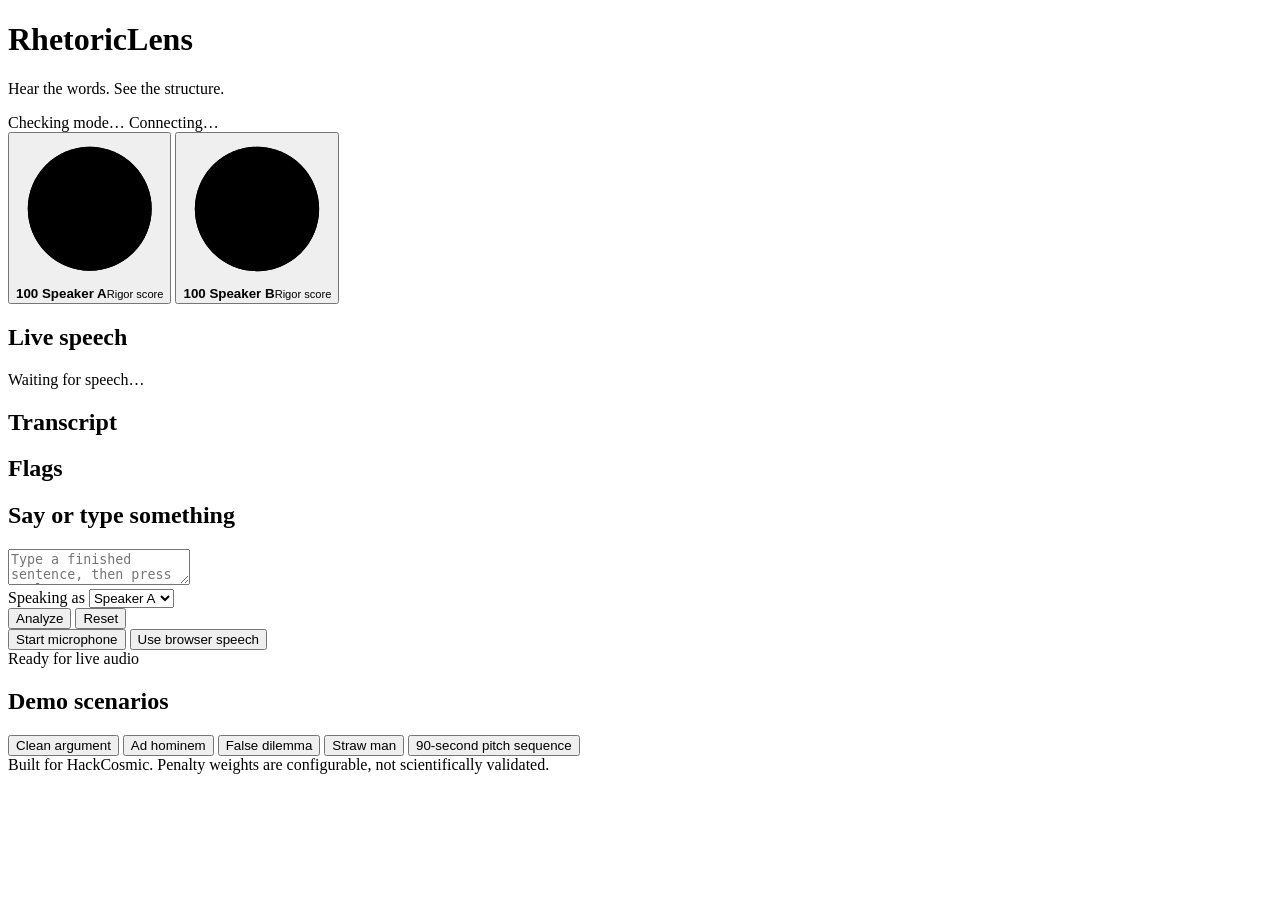
==== RhetoricLens-site-v4/index.html @ e5042430 "new ui v4 new ui , animations , demo" ====
<!doctype html>
<html lang="en">
<head>
  <meta charset="utf-8" />
  <meta name="viewport" content="width=device-width, initial-scale=1" />
  <title>RhetoricLens: live argument checker</title>
  <link rel="stylesheet" href="/static/style.css" />
</head>
<body>
<main class="shell">
  <header class="top">
    <div>
      <h1>RhetoricLens</h1>
      <p>Hear the words. See the structure.</p>
    </div>
    <div class="badges">
      <span id="modeBadge" class="badge">Checking mode…</span>
      <span class="status"><span id="statusDot"></span><span id="statusText">Connecting…</span></span>
    </div>
  </header>

  <section class="scores" aria-label="Rigor scores">
    <button class="score-card active" id="card-A" type="button">
      <span class="ring" id="ring-A" data-level="good" style="--p:100"><svg viewBox="0 0 100 100" aria-hidden="true"><circle class="bg" cx="50" cy="50" r="42"/><circle class="fg" cx="50" cy="50" r="42"/></svg><b id="score-A">100</b></span>
      <span class="who"><strong>Speaker A</strong><small>Rigor score</small></span>
    </button>
    <button class="score-card" id="card-B" type="button">
      <span class="ring" id="ring-B" data-level="good" style="--p:100"><svg viewBox="0 0 100 100" aria-hidden="true"><circle class="bg" cx="50" cy="50" r="42"/><circle class="fg" cx="50" cy="50" r="42"/></svg><b id="score-B">100</b></span>
      <span class="who"><strong>Speaker B</strong><small>Rigor score</small></span>
    </button>
  </section>

  <div class="layout">
    <section class="page">
      <h2>Live speech</h2>
      <p id="liveTranscript" class="live">Waiting for speech…</p>

      <div id="alert" class="alert hidden" role="status">
        <div class="alert-top"><span id="alertType"></span><span id="alertPenalty"></span></div>
        <div id="alertQuote"></div>
        <p id="alertExplanation"></p>
      </div>

      <h2>Transcript</h2>
      <div id="feed" class="feed"></div>

      <h2>Flags</h2>
      <div id="timeline" class="timeline-track"></div>
    </section>

    <aside class="rail">
      <section>
        <h2>Say or type something</h2>
        <textarea id="inputText" placeholder="Type a finished sentence, then press Analyze."></textarea>
        <div class="row">
          <label for="speakerSelect">Speaking as</label>
          <select id="speakerSelect"><option>Speaker A</option><option>Speaker B</option></select>
        </div>
        <div class="row">
          <button id="sendBtn" class="primary" type="button">Analyze</button>
          <button id="resetBtn" type="button">Reset</button>
        </div>
        <div class="row">
          <button id="micBtn" class="mic-button" type="button">Start microphone</button>
          <button id="browserSpeechBtn" type="button">Use browser speech</button>
        </div>
        <div id="micMessage">Ready for live audio</div>
      </section>
      <section>
        <h2>Demo scenarios</h2>
        <div class="demos">
          <button data-demo="clean" type="button">Clean argument</button>
          <button data-demo="ad_hominem" type="button">Ad hominem</button>
          <button data-demo="false_dilemma" type="button">False dilemma</button>
          <button data-demo="straw_man" type="button">Straw man</button>
          <button data-demo="mixed" type="button">90-second pitch sequence</button>
        </div>
      </section>
    </aside>
  </div>
  <footer>Built for HackCosmic. Penalty weights are configurable, not scientifically validated.</footer>
</main>
<script src="/static/app.js"></script>
</body>
</html>
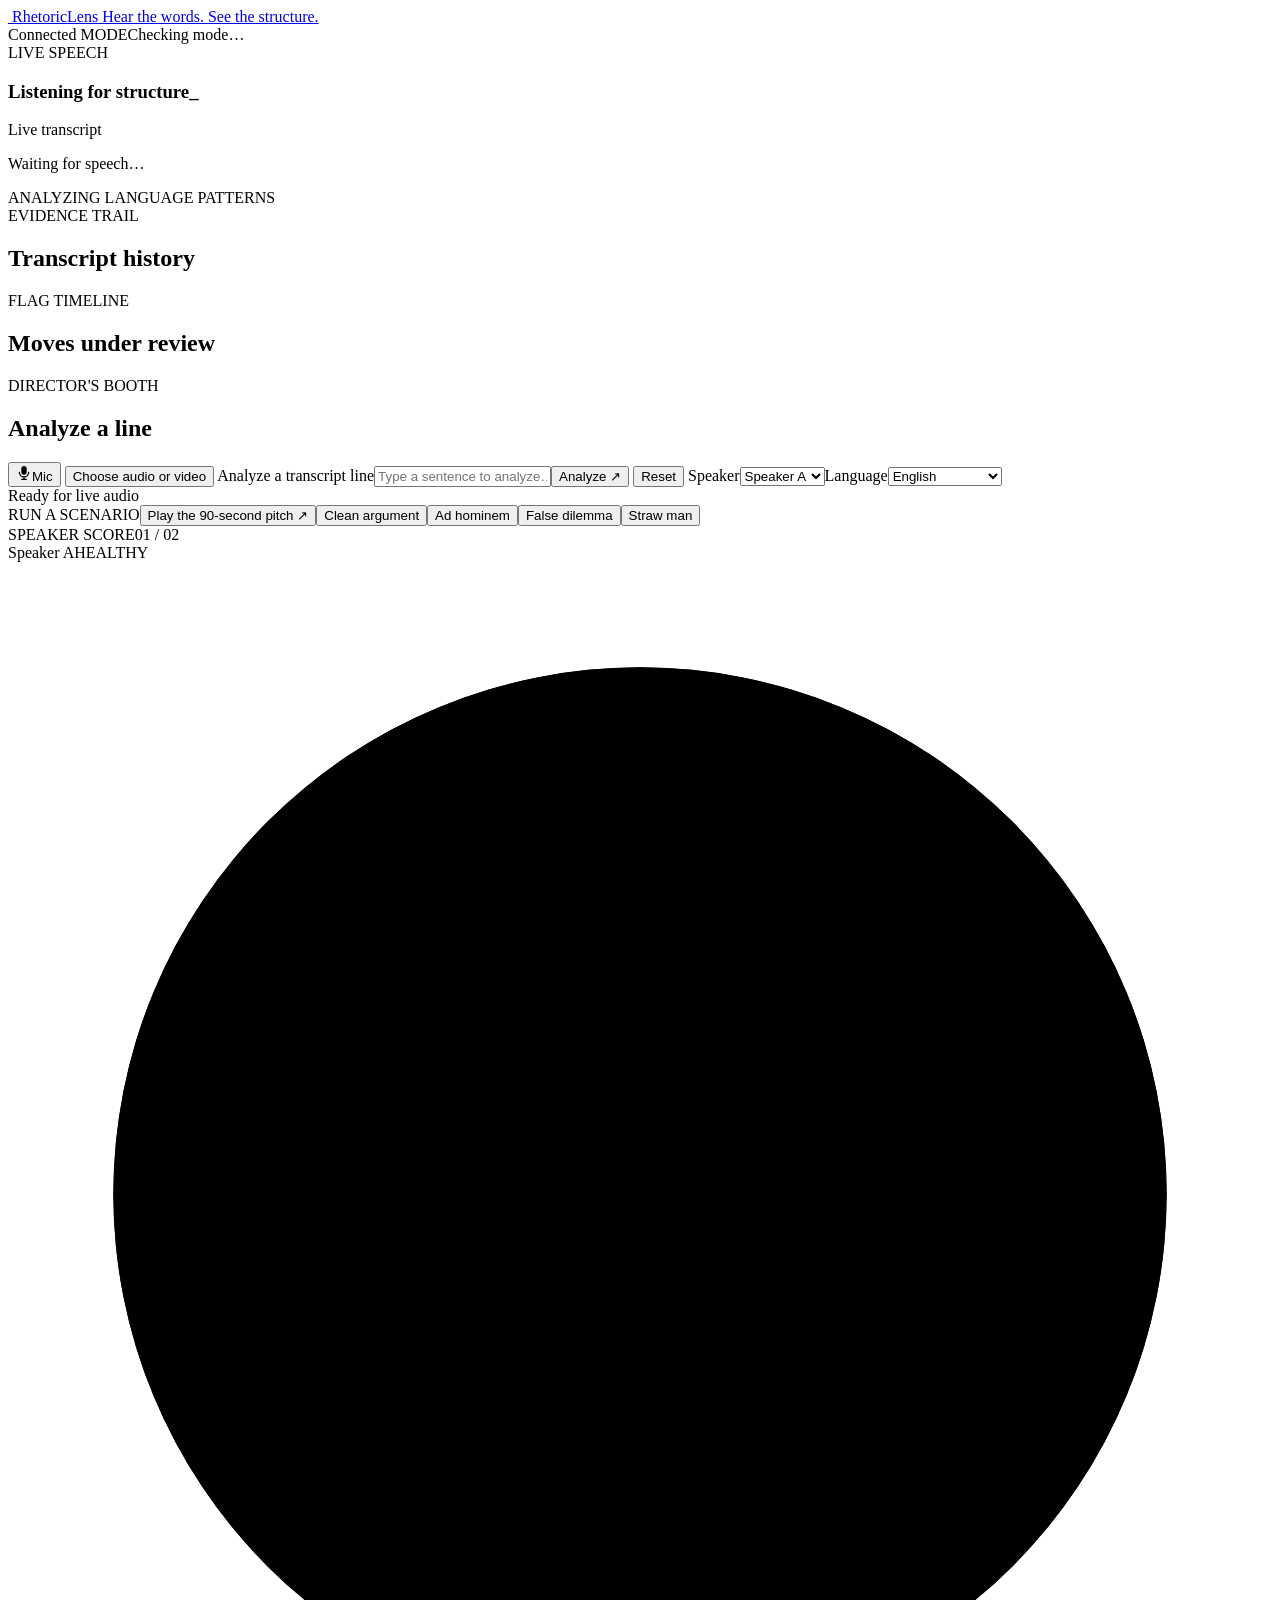
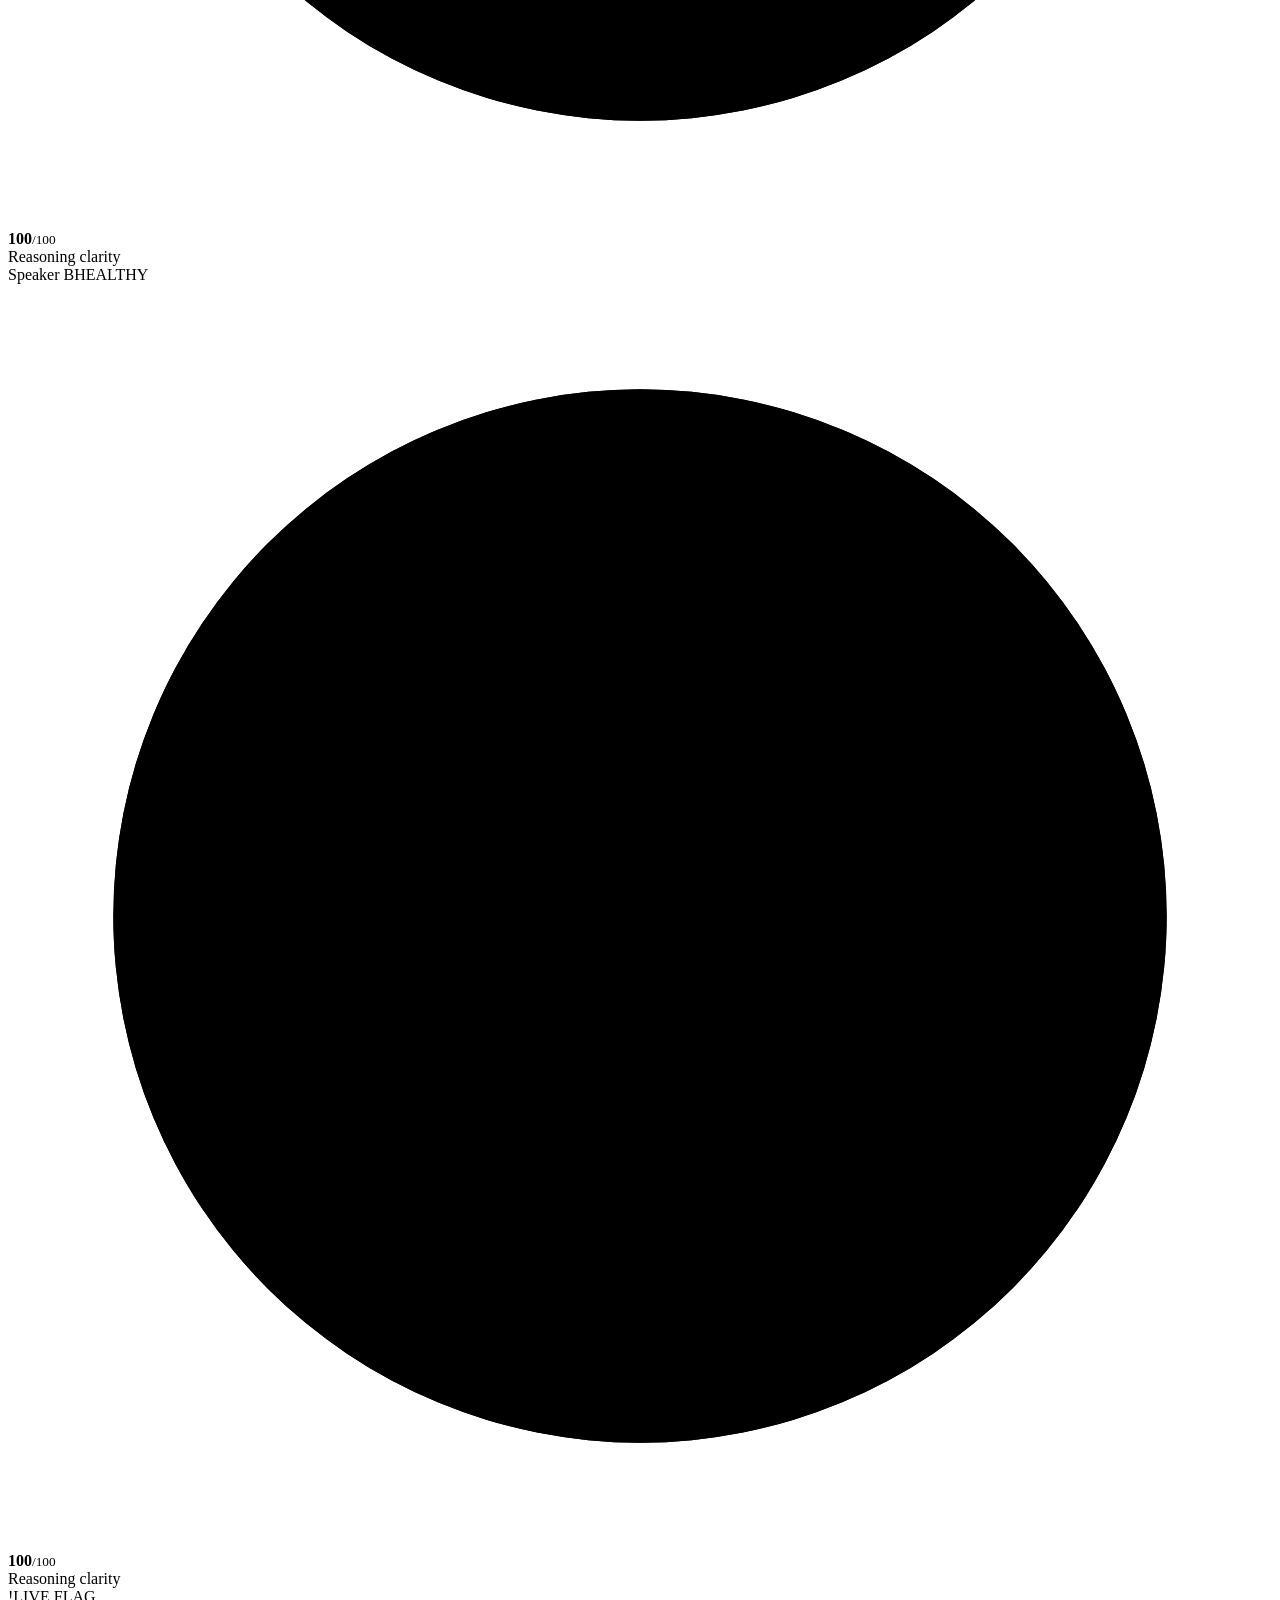
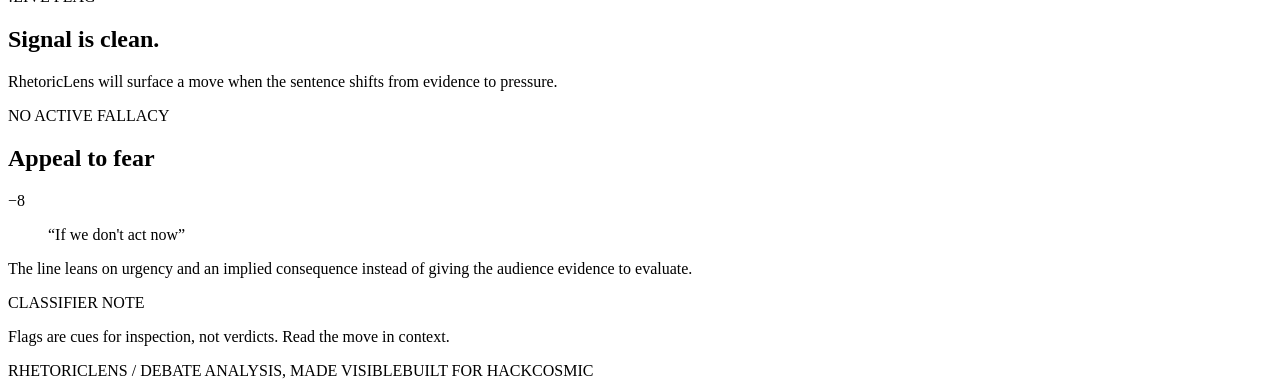
==== commit 4318d909: "Add/update project files" ====
--- a/RhetoricLens-site-v4/index.html
+++ b/RhetoricLens-site-v4/index.html
@@ -1,85 +1,100 @@
 <!doctype html>
 <html lang="en">
-<head>
-  <meta charset="utf-8" />
-  <meta name="viewport" content="width=device-width, initial-scale=1" />
-  <title>RhetoricLens: live argument checker</title>
-  <link rel="stylesheet" href="/static/style.css" />
-</head>
-<body>
-<main class="shell">
-  <header class="top">
-    <div>
-      <h1>RhetoricLens</h1>
-      <p>Hear the words. See the structure.</p>
+  <head>
+    <meta charset="UTF-8" />
+    <meta name="viewport" content="width=device-width, initial-scale=1.0" />
+    <meta name="theme-color" content="#16181C" />
+    <link rel="icon" type="image/png" href="/static/favicon.png" />
+    <meta name="description" content="RhetoricLens — Hear the words. See the structure." />
+    <title>RhetoricLens — Live debate analyzer</title>
+    <link rel="stylesheet" href="/static/style.css?v=6" />
+  </head>
+  <body>
+    <div class="app-shell">
+      <header class="masthead">
+        <a class="brand" href="/" aria-label="RhetoricLens home">
+          <img class="brand-logo" src="/static/rhetoriclens-mark.png" alt="" />
+          <span class="brand-lockup">
+            <span class="wordmark">Rhetoric<span>Lens</span></span>
+            <span class="tagline">Hear the words. See the structure.</span>
+          </span>
+        </a>
+        <div class="session-meta">
+          <span class="live-status"><span class="status-dot" id="statusDot" aria-hidden="true"></span><span id="statusText">Connected</span></span>
+          <span class="mode-badge"><span class="badge-kicker">MODE</span><span id="modeBadge">Checking mode…</span></span>
+        </div>
+      </header>
+
+      <main class="dashboard" aria-label="RhetoricLens debate analyzer">
+        <section class="main-column">
+          <section class="stage-wrap" aria-labelledby="liveTitle">
+            <div class="stage-topline">
+              <div>
+                <span class="section-kicker">LIVE SPEECH</span>
+                <h1 id="liveTitle">Listening for structure<span class="blink-caret" aria-hidden="true">_</span></h1>
+              </div>
+              
+            </div>
+            <div class="letterbox-stage" id="stage" data-state="quiet">
+              <div class="stage-bar stage-bar-top"></div>
+              <div class="stage-field">
+                <div class="stage-caption" id="stageCaption">Live transcript</div>
+                <p class="live-line" id="liveTranscript">Waiting for speech…</p>
+                <div class="stage-signal"><span class="signal-line"></span><span>ANALYZING LANGUAGE PATTERNS</span><span class="signal-line"></span></div>
+              </div>
+              <div class="stage-bar stage-bar-bottom"></div>
+            </div>
+            
+          </section>
+
+          <section class="transcript-panel" aria-labelledby="transcriptTitle">
+            <div class="panel-heading">
+              <div><span class="section-kicker">EVIDENCE TRAIL</span><h2 id="transcriptTitle">Transcript history</h2></div>
+              
+            </div>
+            <div class="transcript-list" id="feed"></div>
+          </section>
+
+          <section class="timeline-panel" aria-labelledby="timelineTitle">
+            <div class="panel-heading compact-heading"><div><span class="section-kicker">FLAG TIMELINE</span><h2 id="timelineTitle">Moves under review</h2></div></div>
+            <div class="timeline-chips" id="timeline"></div>
+          </section>
+
+          <section class="control-panel" aria-labelledby="controlTitle">
+            <div class="control-heading"><div><span class="section-kicker">DIRECTOR'S BOOTH</span><h2 id="controlTitle">Analyze a line</h2></div></div>
+            <div class="control-row">
+              <button class="icon-button mic-button" id="micBtn" type="button" aria-label="Toggle microphone"><svg width="16" height="16" viewBox="0 0 24 24" aria-hidden="true"><rect x="8" y="1.5" width="8" height="13" rx="4" fill="currentColor"/><path d="M5 11a7 7 0 0 0 14 0M12 18v3.5M8.5 21.5h7" fill="none" stroke="currentColor" stroke-width="2" stroke-linecap="round"/></svg>Mic</button>
+              <button class="speech-button" id="uploadBtn" type="button"><span class="wave-icon" aria-hidden="true"><i></i><i></i><i></i><i></i></span> Choose audio or video</button><input id="fileInput" type="file" accept="audio/*,video/*" hidden />
+              <label class="text-entry"><span class="sr-only">Analyze a transcript line</span><input id="inputText" type="text" placeholder="Type a sentence to analyze…" /><button id="sendBtn" type="button">Analyze <span>↗</span></button></label>
+              <button class="reset-button" id="resetBtn" type="button">Reset</button>
+              <label class="speaker-select"><span>Speaker</span><select id="speakerSelect"><option>Speaker A</option><option>Speaker B</option></select></label><label class="speaker-select"><span>Language</span><select id="langSelect"><option value="en">English</option><option value="multi">Multilingual mix</option><option value="auto">Auto-detect</option><option value="hi">Hindi</option><option value="es">Spanish</option><option value="fr">French</option><option value="de">German</option><option value="pt">Portuguese</option><option value="ru">Russian</option><option value="it">Italian</option><option value="nl">Dutch</option></select></label>
+            </div>
+            <div id="micMessage" class="mic-message">Ready for live audio</div>
+            <div class="mic-message upload-status" id="uploadStatus"></div>
+            <div class="scenario-row"><span class="scenario-label">RUN A SCENARIO</span><button class="scenario-button primary" data-demo="mixed">Play the 90-second pitch <span>↗</span></button><button class="scenario-button" data-demo="clean">Clean argument</button><button class="scenario-button" data-demo="ad_hominem">Ad hominem</button><button class="scenario-button" data-demo="false_dilemma">False dilemma</button><button class="scenario-button" data-demo="straw_man">Straw man</button></div>
+          </section>
+        </section>
+
+        <aside class="intelligence-rail" aria-label="Speaker scores and live alert">
+          <section class="score-section">
+            <div class="rail-heading"><span class="section-kicker">SPEAKER SCORE</span><span class="rail-index">01 / 02</span></div>
+            <div class="score-grid">
+              <article class="score-card active" id="card-A" data-speaker="A"><div class="score-card-top"><span class="speaker-name">Speaker A</span><span class="score-state" id="state-A">HEALTHY</span></div><div class="gauge" id="ring-A" data-level="good" style="--p:100"><svg viewBox="0 0 120 120" aria-hidden="true"><circle class="gauge-track" cx="60" cy="60" r="50"></circle><circle class="gauge-value" cx="60" cy="60" r="50"></circle></svg><div class="gauge-number"><strong id="score-A">100</strong><small>/100</small></div><div class="gauge-ticks" aria-hidden="true"><span></span><span></span><span></span><span></span></div></div><div class="score-caption">Reasoning clarity</div></article>
+              <article class="score-card" id="card-B" data-speaker="B"><div class="score-card-top"><span class="speaker-name">Speaker B</span><span class="score-state" id="state-B">HEALTHY</span></div><div class="gauge" id="ring-B" data-level="good" style="--p:100"><svg viewBox="0 0 120 120" aria-hidden="true"><circle class="gauge-track" cx="60" cy="60" r="50"></circle><circle class="gauge-value" cx="60" cy="60" r="50"></circle></svg><div class="gauge-number"><strong id="score-B">100</strong><small>/100</small></div><div class="gauge-ticks" aria-hidden="true"><span></span><span></span><span></span><span></span></div></div><div class="score-caption">Reasoning clarity</div></article>
+            </div>
+          </section>
+
+          <section class="alert-panel" id="alert" aria-live="polite" data-state="quiet">
+            <div class="alert-top"><span class="alert-icon">!</span><span class="section-kicker">LIVE FLAG</span></div>
+            <div id="quietAlert"><h2>Signal is clean.</h2><p>RhetoricLens will surface a move when the sentence shifts from evidence to pressure.</p><div class="quiet-rule"></div><span class="quiet-caption">NO ACTIVE FALLACY</span></div>
+            <div id="flagAlert" class="flag-alert-content"><div class="flag-title-row"><h2 id="alertType">Appeal to fear</h2><span class="penalty" id="alertPenalty">−8</span></div><blockquote id="alertQuote">“If we don't act now”</blockquote><p id="alertExplanation">The line leans on urgency and an implied consequence instead of giving the audience evidence to evaluate.</p></div>
+          </section>
+
+          <section class="rail-note"><span class="section-kicker">CLASSIFIER NOTE</span><p>Flags are cues for inspection, not verdicts. Read the move in context.</p></section>
+        </aside>
+      </main>
+      <footer class="app-footer"><span>RHETORICLENS / DEBATE ANALYSIS, MADE VISIBLE</span><span>BUILT FOR HACKCOSMIC</span></footer>
     </div>
-    <div class="badges">
-      <span id="modeBadge" class="badge">Checking mode…</span>
-      <span class="status"><span id="statusDot"></span><span id="statusText">Connecting…</span></span>
-    </div>
-  </header>
-
-  <section class="scores" aria-label="Rigor scores">
-    <button class="score-card active" id="card-A" type="button">
-      <span class="ring" id="ring-A" data-level="good" style="--p:100"><svg viewBox="0 0 100 100" aria-hidden="true"><circle class="bg" cx="50" cy="50" r="42"/><circle class="fg" cx="50" cy="50" r="42"/></svg><b id="score-A">100</b></span>
-      <span class="who"><strong>Speaker A</strong><small>Rigor score</small></span>
-    </button>
-    <button class="score-card" id="card-B" type="button">
-      <span class="ring" id="ring-B" data-level="good" style="--p:100"><svg viewBox="0 0 100 100" aria-hidden="true"><circle class="bg" cx="50" cy="50" r="42"/><circle class="fg" cx="50" cy="50" r="42"/></svg><b id="score-B">100</b></span>
-      <span class="who"><strong>Speaker B</strong><small>Rigor score</small></span>
-    </button>
-  </section>
-
-  <div class="layout">
-    <section class="page">
-      <h2>Live speech</h2>
-      <p id="liveTranscript" class="live">Waiting for speech…</p>
-
-      <div id="alert" class="alert hidden" role="status">
-        <div class="alert-top"><span id="alertType"></span><span id="alertPenalty"></span></div>
-        <div id="alertQuote"></div>
-        <p id="alertExplanation"></p>
-      </div>
-
-      <h2>Transcript</h2>
-      <div id="feed" class="feed"></div>
-
-      <h2>Flags</h2>
-      <div id="timeline" class="timeline-track"></div>
-    </section>
-
-    <aside class="rail">
-      <section>
-        <h2>Say or type something</h2>
-        <textarea id="inputText" placeholder="Type a finished sentence, then press Analyze."></textarea>
-        <div class="row">
-          <label for="speakerSelect">Speaking as</label>
-          <select id="speakerSelect"><option>Speaker A</option><option>Speaker B</option></select>
-        </div>
-        <div class="row">
-          <button id="sendBtn" class="primary" type="button">Analyze</button>
-          <button id="resetBtn" type="button">Reset</button>
-        </div>
-        <div class="row">
-          <button id="micBtn" class="mic-button" type="button">Start microphone</button>
-          <button id="browserSpeechBtn" type="button">Use browser speech</button>
-        </div>
-        <div id="micMessage">Ready for live audio</div>
-      </section>
-      <section>
-        <h2>Demo scenarios</h2>
-        <div class="demos">
-          <button data-demo="clean" type="button">Clean argument</button>
-          <button data-demo="ad_hominem" type="button">Ad hominem</button>
-          <button data-demo="false_dilemma" type="button">False dilemma</button>
-          <button data-demo="straw_man" type="button">Straw man</button>
-          <button data-demo="mixed" type="button">90-second pitch sequence</button>
-        </div>
-      </section>
-    </aside>
-  </div>
-  <footer>Built for HackCosmic. Penalty weights are configurable, not scientifically validated.</footer>
-</main>
-<script src="/static/app.js"></script>
-</body>
-</html>+    <script src="/static/app.js?v=6"></script>
+  </body>
+</html>
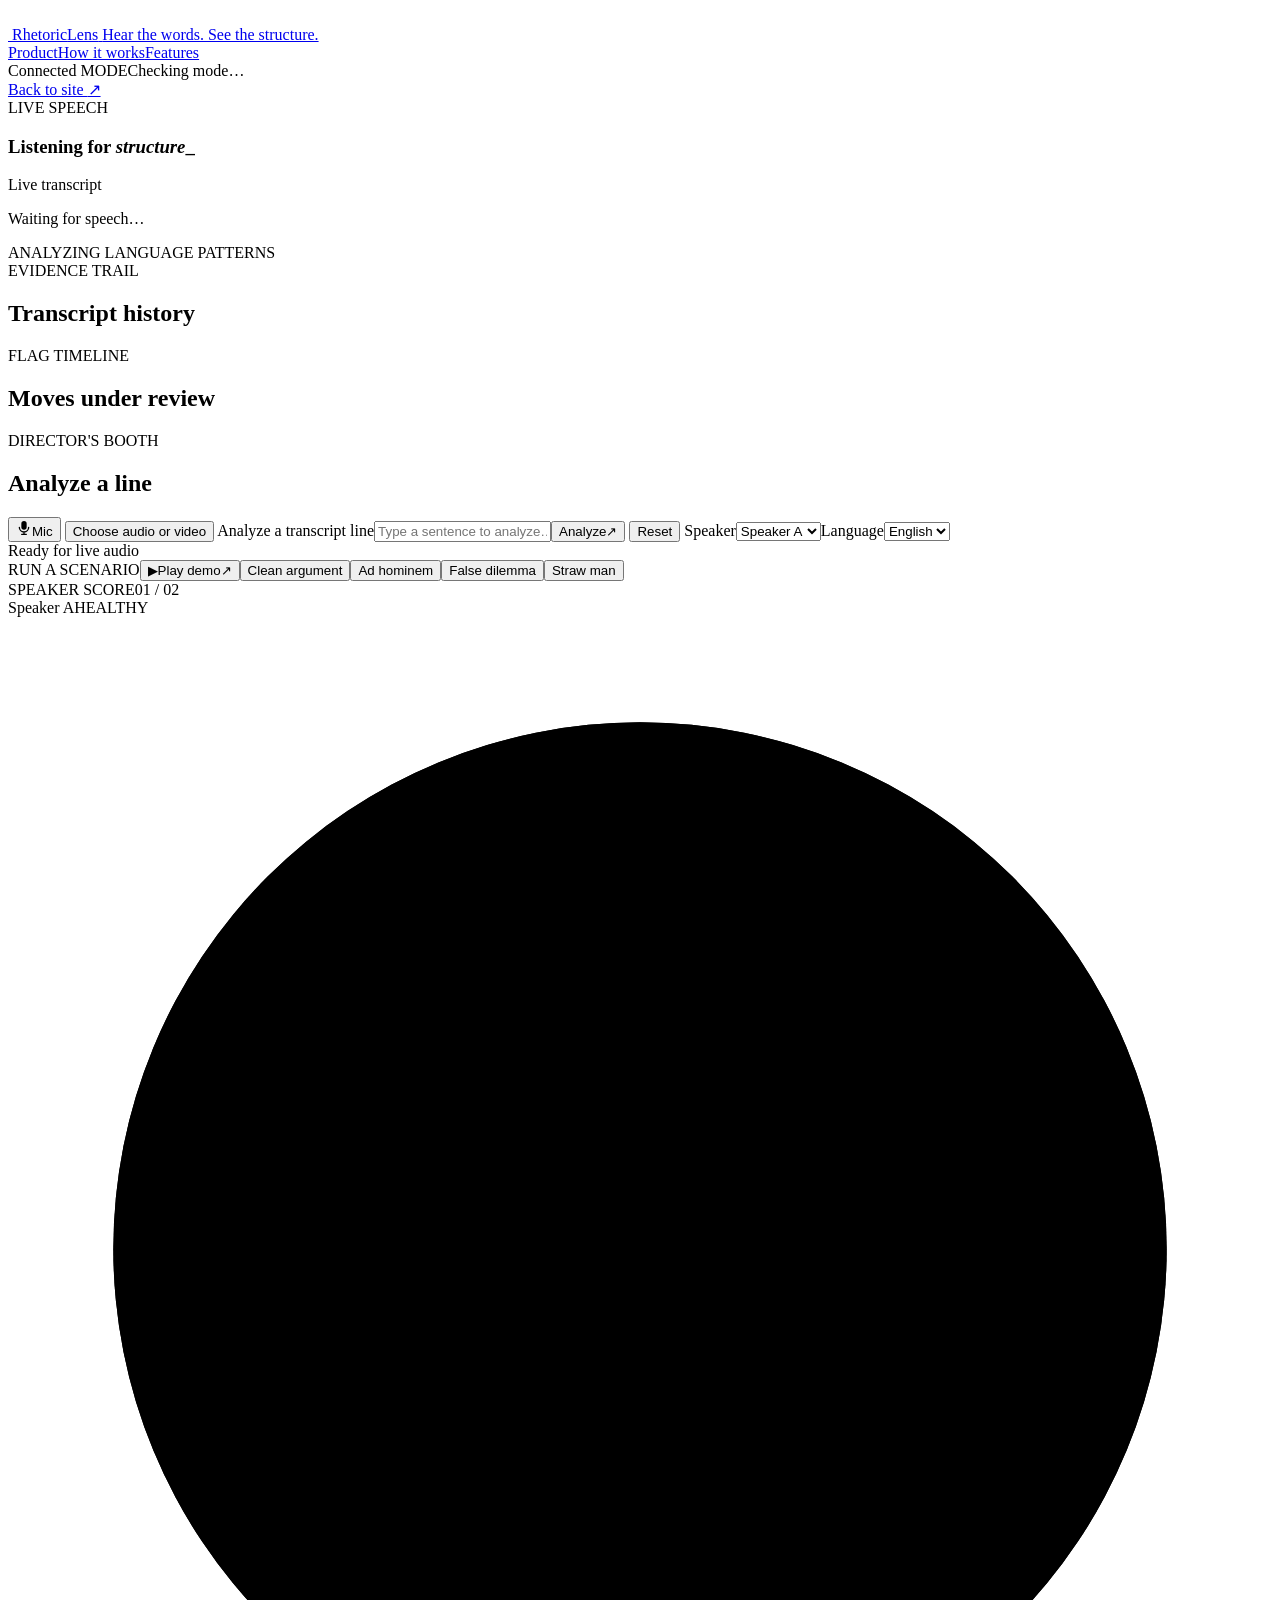
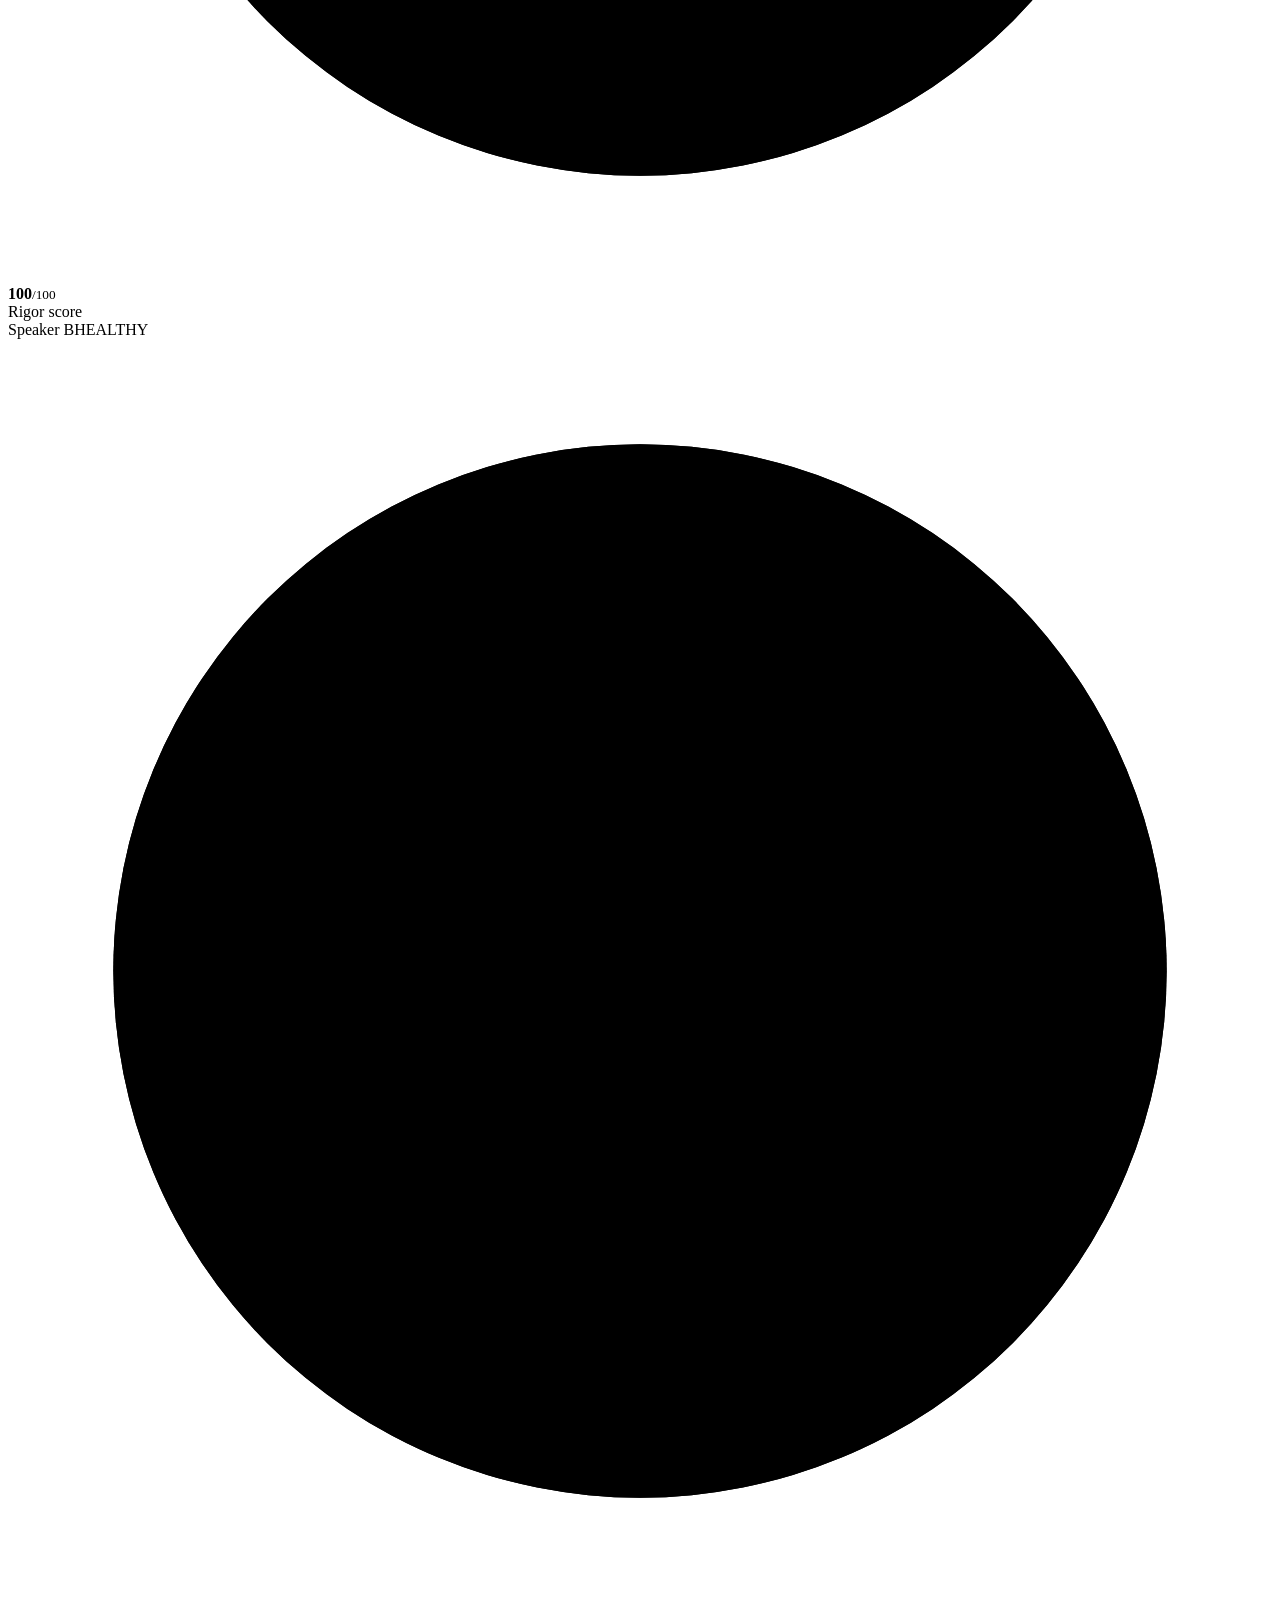
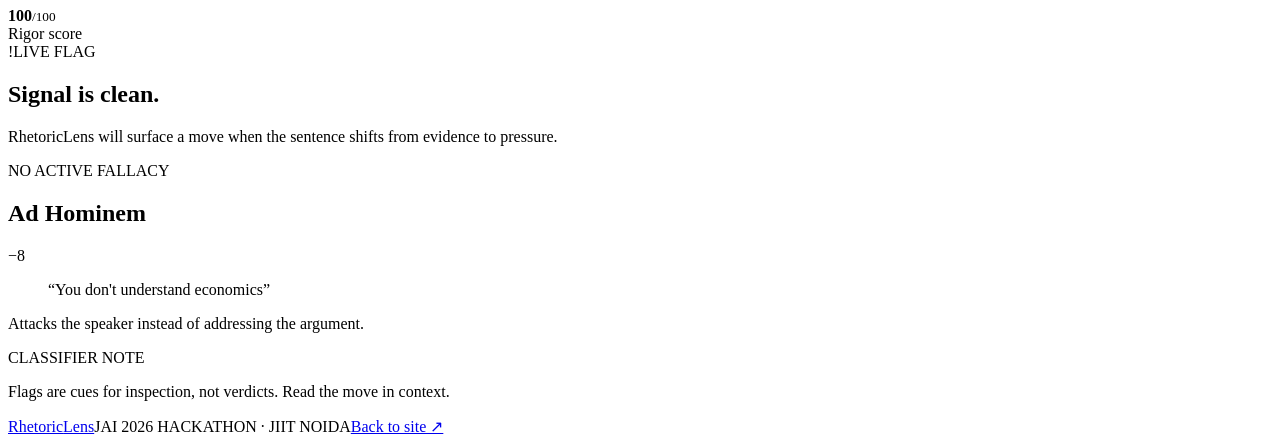
==== commit 3b6d4696: "Update website static assets and landing page" ====
--- a/RhetoricLens-site-v4/index.html
+++ b/RhetoricLens-site-v4/index.html
@@ -3,13 +3,26 @@
   <head>
     <meta charset="UTF-8" />
     <meta name="viewport" content="width=device-width, initial-scale=1.0" />
-    <meta name="theme-color" content="#16181C" />
+    <meta name="theme-color" content="#090a0d" />
     <link rel="icon" type="image/png" href="/static/favicon.png" />
     <meta name="description" content="RhetoricLens — Hear the words. See the structure." />
     <title>RhetoricLens — Live debate analyzer</title>
-    <link rel="stylesheet" href="/static/style.css?v=6" />
+    <script src="/static/perf.js?v=1"></script>
+    <link rel="preconnect" href="https://fonts.googleapis.com" />
+    <link rel="preconnect" href="https://fonts.gstatic.com" crossorigin />
+    <link rel="stylesheet" href="https://fonts.googleapis.com/css2?family=DM+Mono:wght@400;500&family=DM+Sans:wght@400;500;600;700&family=Manrope:wght@400;500;600;700&display=swap" />
+    <link rel="stylesheet" href="/static/style.css?v=10" />
   </head>
   <body>
+    <div class="floating-emblem" aria-hidden="true">
+      <div class="floating-emblem__glow"></div>
+      <div class="floating-emblem__rig">
+        <img class="floating-emblem__layer layer-back" src="/static/rhetoriclens-mark.png" alt="" decoding="async" />
+        <img class="floating-emblem__layer layer-mid-a" src="/static/rhetoriclens-mark.png" alt="" decoding="async" />
+        <img class="floating-emblem__layer layer-mid-b" src="/static/rhetoriclens-mark.png" alt="" decoding="async" />
+        <img class="floating-emblem__layer layer-front" src="/static/rhetoriclens-mark.png" alt="" decoding="async" />
+      </div>
+    </div>
     <div class="app-shell">
       <header class="masthead">
         <a class="brand" href="/" aria-label="RhetoricLens home">
@@ -19,10 +32,12 @@
             <span class="tagline">Hear the words. See the structure.</span>
           </span>
         </a>
+        <nav class="site-nav" aria-label="Main navigation"><a href="/#gap">Product</a><a href="/#how">How it works</a><a href="/#use-cases">Features</a></nav>
         <div class="session-meta">
           <span class="live-status"><span class="status-dot" id="statusDot" aria-hidden="true"></span><span id="statusText">Connected</span></span>
           <span class="mode-badge"><span class="badge-kicker">MODE</span><span id="modeBadge">Checking mode…</span></span>
         </div>
+        <a class="nav-cta" href="/">Back to site <span>↗</span></a>
       </header>
 
       <main class="dashboard" aria-label="RhetoricLens debate analyzer">
@@ -31,7 +46,7 @@
             <div class="stage-topline">
               <div>
                 <span class="section-kicker">LIVE SPEECH</span>
-                <h1 id="liveTitle">Listening for structure<span class="blink-caret" aria-hidden="true">_</span></h1>
+                <h1 id="liveTitle">Listening for <em>structure</em><span class="blink-caret" aria-hidden="true">_</span></h1>
               </div>
               
             </div>
@@ -63,15 +78,15 @@
           <section class="control-panel" aria-labelledby="controlTitle">
             <div class="control-heading"><div><span class="section-kicker">DIRECTOR'S BOOTH</span><h2 id="controlTitle">Analyze a line</h2></div></div>
             <div class="control-row">
-              <button class="icon-button mic-button" id="micBtn" type="button" aria-label="Toggle microphone"><svg width="16" height="16" viewBox="0 0 24 24" aria-hidden="true"><rect x="8" y="1.5" width="8" height="13" rx="4" fill="currentColor"/><path d="M5 11a7 7 0 0 0 14 0M12 18v3.5M8.5 21.5h7" fill="none" stroke="currentColor" stroke-width="2" stroke-linecap="round"/></svg>Mic</button>
+              <button class="icon-button mic-button" id="micBtn" type="button" aria-label="Start microphone" aria-pressed="false"><svg width="16" height="16" viewBox="0 0 24 24" aria-hidden="true"><rect x="8" y="1.5" width="8" height="13" rx="4" fill="currentColor"/><path d="M5 11a7 7 0 0 0 14 0M12 18v3.5M8.5 21.5h7" fill="none" stroke="currentColor" stroke-width="2" stroke-linecap="round"/></svg><span class="mic-idle-label">Mic</span></button>
               <button class="speech-button" id="uploadBtn" type="button"><span class="wave-icon" aria-hidden="true"><i></i><i></i><i></i><i></i></span> Choose audio or video</button><input id="fileInput" type="file" accept="audio/*,video/*" hidden />
-              <label class="text-entry"><span class="sr-only">Analyze a transcript line</span><input id="inputText" type="text" placeholder="Type a sentence to analyze…" /><button id="sendBtn" type="button">Analyze <span>↗</span></button></label>
+              <label class="text-entry"><span class="sr-only">Analyze a transcript line</span><input id="inputText" type="text" placeholder="Type a sentence to analyze…" /><button id="sendBtn" class="thinking-button" type="button" aria-live="polite"><span class="thinking-trace" aria-hidden="true"></span><span class="analyze-label"><span class="thinking-orbit" aria-hidden="true"></span><span class="analyze-text">Analyze</span></span><span class="button-arrow" aria-hidden="true">↗</span></button></label>
               <button class="reset-button" id="resetBtn" type="button">Reset</button>
-              <label class="speaker-select"><span>Speaker</span><select id="speakerSelect"><option>Speaker A</option><option>Speaker B</option></select></label><label class="speaker-select"><span>Language</span><select id="langSelect"><option value="en">English</option><option value="multi">Multilingual mix</option><option value="auto">Auto-detect</option><option value="hi">Hindi</option><option value="es">Spanish</option><option value="fr">French</option><option value="de">German</option><option value="pt">Portuguese</option><option value="ru">Russian</option><option value="it">Italian</option><option value="nl">Dutch</option></select></label>
+              <label class="speaker-select"><span>Speaker</span><select id="speakerSelect"><option>Speaker A</option><option>Speaker B</option></select></label><label class="speaker-select"><span>Language</span><select id="langSelect"><option value="en">English</option><option value="hi">Hindi</option></select></label>
             </div>
             <div id="micMessage" class="mic-message">Ready for live audio</div>
             <div class="mic-message upload-status" id="uploadStatus"></div>
-            <div class="scenario-row"><span class="scenario-label">RUN A SCENARIO</span><button class="scenario-button primary" data-demo="mixed">Play the 90-second pitch <span>↗</span></button><button class="scenario-button" data-demo="clean">Clean argument</button><button class="scenario-button" data-demo="ad_hominem">Ad hominem</button><button class="scenario-button" data-demo="false_dilemma">False dilemma</button><button class="scenario-button" data-demo="straw_man">Straw man</button></div>
+            <div class="scenario-row"><span class="scenario-label">RUN A SCENARIO</span><button class="scenario-button primary demo-launch" data-demo="debate"><span class="demo-play-icon" aria-hidden="true">▶</span><span class="demo-label">Play demo</span><span>↗</span></button><button class="scenario-button" data-demo="clean">Clean argument</button><button class="scenario-button" data-demo="ad_hominem">Ad hominem</button><button class="scenario-button" data-demo="false_dilemma">False dilemma</button><button class="scenario-button" data-demo="straw_man">Straw man</button></div>
           </section>
         </section>
 
@@ -79,22 +94,22 @@
           <section class="score-section">
             <div class="rail-heading"><span class="section-kicker">SPEAKER SCORE</span><span class="rail-index">01 / 02</span></div>
             <div class="score-grid">
-              <article class="score-card active" id="card-A" data-speaker="A"><div class="score-card-top"><span class="speaker-name">Speaker A</span><span class="score-state" id="state-A">HEALTHY</span></div><div class="gauge" id="ring-A" data-level="good" style="--p:100"><svg viewBox="0 0 120 120" aria-hidden="true"><circle class="gauge-track" cx="60" cy="60" r="50"></circle><circle class="gauge-value" cx="60" cy="60" r="50"></circle></svg><div class="gauge-number"><strong id="score-A">100</strong><small>/100</small></div><div class="gauge-ticks" aria-hidden="true"><span></span><span></span><span></span><span></span></div></div><div class="score-caption">Reasoning clarity</div></article>
-              <article class="score-card" id="card-B" data-speaker="B"><div class="score-card-top"><span class="speaker-name">Speaker B</span><span class="score-state" id="state-B">HEALTHY</span></div><div class="gauge" id="ring-B" data-level="good" style="--p:100"><svg viewBox="0 0 120 120" aria-hidden="true"><circle class="gauge-track" cx="60" cy="60" r="50"></circle><circle class="gauge-value" cx="60" cy="60" r="50"></circle></svg><div class="gauge-number"><strong id="score-B">100</strong><small>/100</small></div><div class="gauge-ticks" aria-hidden="true"><span></span><span></span><span></span><span></span></div></div><div class="score-caption">Reasoning clarity</div></article>
+              <article class="score-card active" id="card-A" data-speaker="A"><div class="score-card-top"><span class="speaker-name">Speaker A</span><span class="score-state" id="state-A">HEALTHY</span></div><div class="gauge" id="ring-A" data-level="good" style="--p:100"><svg viewBox="0 0 120 120" aria-hidden="true"><circle class="gauge-track" cx="60" cy="60" r="50"></circle><circle class="gauge-value" cx="60" cy="60" r="50"></circle></svg><div class="gauge-number"><strong id="score-A">100</strong><small>/100</small></div><div class="gauge-ticks" aria-hidden="true"><span></span><span></span><span></span><span></span></div></div><div class="score-caption">Rigor score</div></article>
+              <article class="score-card" id="card-B" data-speaker="B"><div class="score-card-top"><span class="speaker-name">Speaker B</span><span class="score-state" id="state-B">HEALTHY</span></div><div class="gauge" id="ring-B" data-level="good" style="--p:100"><svg viewBox="0 0 120 120" aria-hidden="true"><circle class="gauge-track" cx="60" cy="60" r="50"></circle><circle class="gauge-value" cx="60" cy="60" r="50"></circle></svg><div class="gauge-number"><strong id="score-B">100</strong><small>/100</small></div><div class="gauge-ticks" aria-hidden="true"><span></span><span></span><span></span><span></span></div></div><div class="score-caption">Rigor score</div></article>
             </div>
           </section>
 
           <section class="alert-panel" id="alert" aria-live="polite" data-state="quiet">
             <div class="alert-top"><span class="alert-icon">!</span><span class="section-kicker">LIVE FLAG</span></div>
             <div id="quietAlert"><h2>Signal is clean.</h2><p>RhetoricLens will surface a move when the sentence shifts from evidence to pressure.</p><div class="quiet-rule"></div><span class="quiet-caption">NO ACTIVE FALLACY</span></div>
-            <div id="flagAlert" class="flag-alert-content"><div class="flag-title-row"><h2 id="alertType">Appeal to fear</h2><span class="penalty" id="alertPenalty">−8</span></div><blockquote id="alertQuote">“If we don't act now”</blockquote><p id="alertExplanation">The line leans on urgency and an implied consequence instead of giving the audience evidence to evaluate.</p></div>
+            <div id="flagAlert" class="flag-alert-content"><div class="flag-title-row"><h2 id="alertType">Ad Hominem</h2><span class="penalty" id="alertPenalty">−8</span></div><blockquote id="alertQuote">“You don't understand economics”</blockquote><p id="alertExplanation">Attacks the speaker instead of addressing the argument.</p></div>
           </section>
 
           <section class="rail-note"><span class="section-kicker">CLASSIFIER NOTE</span><p>Flags are cues for inspection, not verdicts. Read the move in context.</p></section>
         </aside>
       </main>
-      <footer class="app-footer"><span>RHETORICLENS / DEBATE ANALYSIS, MADE VISIBLE</span><span>BUILT FOR HACKCOSMIC</span></footer>
+      <footer class="app-footer"><a class="brand" href="/"><img src="/static/rhetoriclens-mark.png" alt="" /><span>Rhetoric<span class="brand-accent">Lens</span></span></a><span>JAI 2026 HACKATHON · JIIT NOIDA</span><a href="/">Back to site ↗</a></footer>
     </div>
-    <script src="/static/app.js?v=6"></script>
+    <script src="/static/app.js?v=9"></script>
   </body>
 </html>
